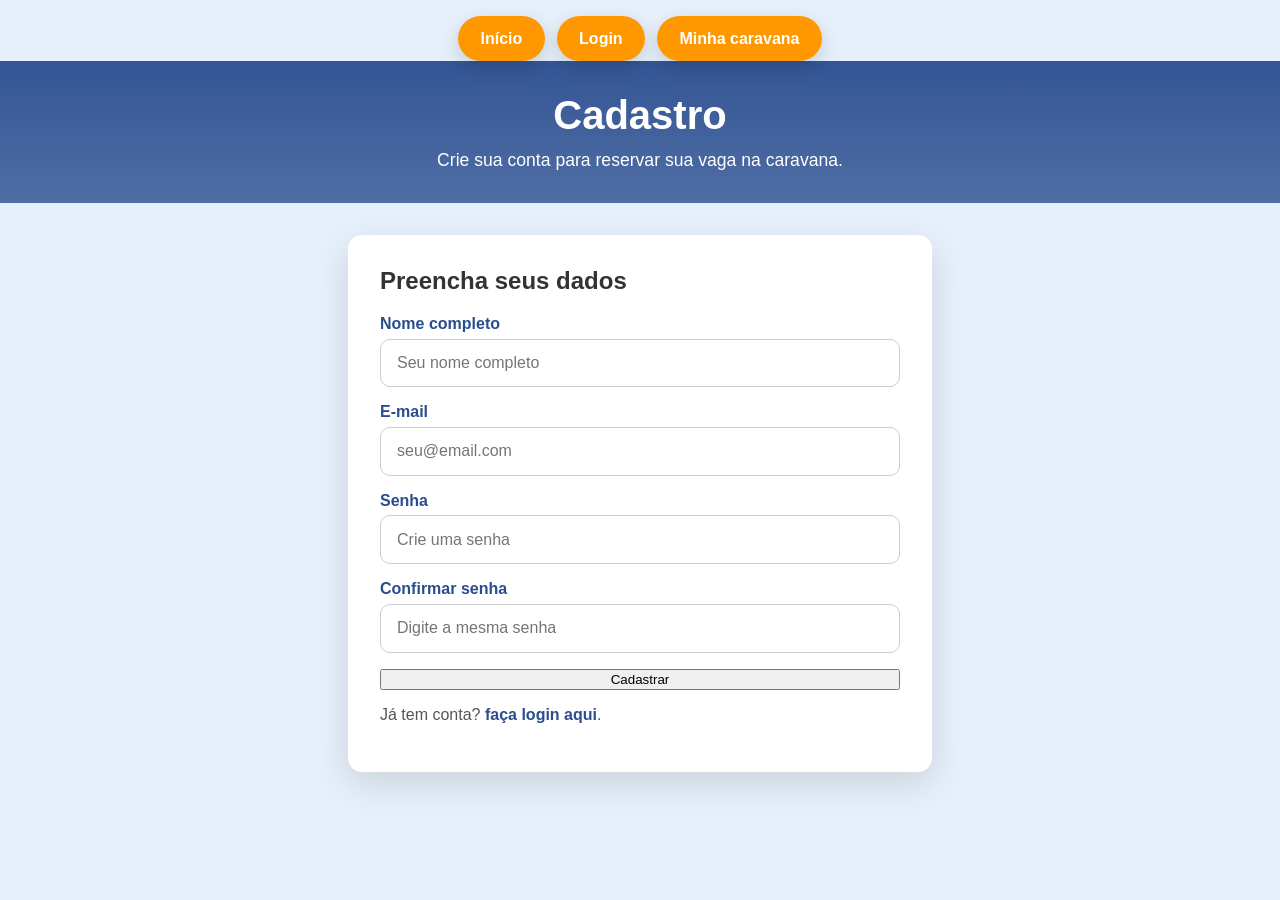
==== cadastro.html @ 5089de98 "Move navigation to floating bottom-right; add footer and styles" ====
<!DOCTYPE html>
<html lang="pt-BR">
<head>
    <meta charset="UTF-8">
    <meta name="viewport" content="width=device-width, initial-scale=1.0">
    <title>Cadastro - Caravanas SUD</title>
    <link rel="stylesheet" href="style.css" />
</head>
<body>
    <header>
        <nav class="top-nav" aria-label="Menu principal">
            <a href="index.html">Início</a>
            <a href="cadastro.html" class="active">Cadastro</a>
            <a href="login.html">Login</a>
            <a href="minha_caravana.html">Minha caravana</a>
        </nav>
        <div class="page-hero">
            <h1>Cadastro</h1>
            <p>Crie sua conta para reservar sua vaga na caravana.</p>
        </div>
    </header>
    <main class="form-page">
        <section class="form-card">
            <h2>Preencha seus dados</h2>
            <form>
                <label>Nome completo
                    <input type="text" placeholder="Seu nome completo" />
                </label>
                <label>E-mail
                    <input type="email" placeholder="seu@email.com" />
                </label>
                <label>Senha
                    <input type="password" placeholder="Crie uma senha" />
                </label>
                <label>Confirmar senha
                    <input type="password" placeholder="Digite a mesma senha" />
                </label>
                <button type="submit">Cadastrar</button>
            </form>
            <p class="small-text">Já tem conta? <a href="login.html">faça login aqui</a>.</p>
        </section>
    </main>
</body>
</html>
---- style.css ----
/* Estilos para a página de Caravanas SUD ao Templo */
body {
	font-family: 'Open Sans', sans-serif;
	background-color: #E6F0FA;
	color: #333;
	margin: 0;
	padding: 0;
}
/* Estilos para o cabeçalho */
header {
	position: relative;
	text-align: center;
}
/* Estilos para a imagem do cabeçalho */
.header-img {
	width: 100%;
	max-height: 600px;
	object-fit: cover;
	display: block;
}
/* Overlay de texto sobre a imagem do cabeçalho */
.header-text {
	position: absolute;
	top: 0;
	right: 0;
	bottom: 0;
	left: 0;
	display: flex;
	flex-direction: column;
	justify-content: center;
	align-items: center;
	padding: 2rem;
	color: #ffffff;
	background: linear-gradient(rgba(0,0,0,0.45), rgba(0,0,0,0.45));
}
.header-text h1 {
	font-family: 'Montserrat', sans-serif;
	font-size: 3.2rem;
	font-weight: 700;
	letter-spacing: 0.05em;
	margin: 0;
	text-shadow: 0 3px 15px rgba(0, 0, 0, 0.9);
	padding: 1.5rem 2rem;
	background: rgba(42, 77, 143, 0.7);
	border-radius: 10px;
}
.header-text .subtitle {
	font-family: 'Marriweather', serif;
	font-style: italic;
	font-size: 1.45rem;
	margin: 1rem 0 0;
	max-width: 900px;
	text-shadow: 0 2px 12px rgba(0, 0, 0, 0.9);
	padding: 0.75rem 2rem;
	background: rgba(42, 77, 143, 0.65);
	border-radius: 8px;
}
/* Estilos para o conteúdo principal */
main {
	padding: 2rem;
}
/* Estilos para a seção de informações e logística */
.grid {
	display: flex;
	gap: 2rem;
	flex-wrap: wrap;
	margin-bottom: 2rem;
}
/* Estilos para os cartões de informações */
.card {
	background-color: #ffffff;
	border-radius: 8px;
	padding: 1.5rem;
	flex: 1;
	min-width: 280px;
	box-shadow: 0 2px 6px rgba(0,0,0,0,.1);
}
/* Estilos para os títulos dos cartões */
.card h2 {
	color: #2A4D8F;
	margin-bottom: 1rem;
}
/* Estilos para as listas dentro dos cartões */
.card ul{
	list-style: none;
	padding: 0;
}
/* Estilos para os itens das listas dentro dos cartões */
.card li {
	margin-bottom: 0.5rem;
}
/* Estilos para o menu principal */
.top-nav {
	display: flex;
	justify-content: center;
	gap: 0.75rem;
	flex-wrap: wrap;
	margin: 1rem auto 0;
	padding: 0 1rem;
}
.top-nav a,
.top-nav button {
	background-color: #FF9800;
	color: white;
	border: none;
	display: inline-flex;
	align-items: center;
	justify-content: center;
	padding: 0.85rem 1.4rem;
	font-size: 1rem;
	font-weight: 600;
	border-radius: 999px;
	cursor: pointer;
	box-shadow: 0 6px 18px rgba(0, 0, 0, 0.15);
	transition: transform 0.18s ease, background-color 0.18s ease, box-shadow 0.18s ease;
	text-decoration: none;
}
.top-nav a:hover,
.top-nav a:focus-visible,
.top-nav button:hover,
.top-nav button:focus-visible {
	background-color: #ffb74d;
	transform: translateY(-1px);
	box-shadow: 0 8px 22px rgba(0, 0, 0, 0.2);
}
.top-nav a:focus-visible,
.top-nav button:focus-visible {
	outline: 3px solid rgba(255, 255, 255, 0.85);
	outline-offset: 3px;
}
.top-nav .active {
	background-color: #e57c00;
}
/* Estilos para os botões de ação */

/* Navegação flutuante no canto inferior direito */
.floating-nav {
	position: fixed;
	right: 1rem;
	bottom: 1.5rem;
	z-index: 9999;
	display: flex;
	flex-direction: column;
	gap: 0.5rem;
	align-items: flex-end;
}
.floating-nav .floating-link {
	background-color: #FF9800;
	color: #fff;
	padding: 0.6rem 0.95rem;
	font-size: 0.98rem;
	font-weight: 700;
	border-radius: 999px;
	text-decoration: none;
	box-shadow: 0 6px 18px rgba(0, 0, 0, 0.15);
	display: inline-flex;
	align-items: center;
	justify-content: center;
}
.floating-nav .floating-link:hover,
.floating-nav .floating-link:focus-visible {
	background-color: #ffb74d;
	transform: translateY(-2px);
	outline: 3px solid rgba(255,255,255,0.85);
	outline-offset: 3px;
}
	font-family: 'Marriweather', serif;
	font-style: italic;
	font-size: 1.2rem;
	color: #2A4D8F;
}
/* Estilos para os autores das citações na seção de inspiração */
.video {
	margin-top: 1rem;
}
/* Estilos para a seção de vídeo */
.video img {
	width: 100%;
	max-width: 400px;
	border-radius: 8px;
}
/* Estilos das páginas de formulário */
.page-hero {
	padding: 2rem 1rem;
	background: linear-gradient(180deg, rgba(42,77,143,0.95) 0%, rgba(42,77,143,0.8) 100%);
	color: white;
}
.page-hero h1 {
	margin: 0;
	font-size: 2.5rem;
}
.page-hero p {
	margin: 0.75rem auto 0;
	max-width: 760px;
	font-size: 1.1rem;
}
.form-page,
.gallery-page {
	padding: 2rem 1rem;
}
.form-card {
	max-width: 520px;
	margin: 0 auto;
	background: white;
	padding: 2rem;
	border-radius: 14px;
	box-shadow: 0 12px 36px rgba(0,0,0,0.12);
}
.form-card h2 {
	margin-top: 0;
}
.form-card form {
	display: grid;
	gap: 1rem;
}
.form-card label {
	display: grid;
	gap: 0.35rem;
	font-weight: 600;
	color: #2A4D8F;
}
.form-card input {
	padding: 0.9rem 1rem;
	border: 1px solid #ccc;
	border-radius: 10px;
	font-size: 1rem;
}
.small-text {
	margin-top: 1rem;
	color: #555;
}
.small-text a {
	color: #2A4D8F;
	text-decoration: none;
	font-weight: 700;
}
.temple-gallery {
	display: grid;
	grid-template-columns: repeat(auto-fit, minmax(320px, 1fr));
	gap: 1.5rem;
}
.temple-card {
	position: relative;
	min-height: 380px;
	border-radius: 18px;
	overflow: hidden;
	box-shadow: 0 20px 40px rgba(0,0,0,0.14);
	background-size: cover;
	background-position: center;
}
.temple-card::before {
	content: '';
	position: absolute;
	top: 0;
	left: 0;
	right: 0;
	bottom: 0;
	background: linear-gradient(180deg, rgba(0,0,0,0.18) 0%, rgba(0,0,0,0.7) 100%);
}
.temple-card.rio {
	background-image: url('img/rio_de_janeiro.webp');
}
.temple-card.belo {
	background-image: url('img/belo_horizonte.webp');
}
.temple-content {
	position: relative;
	height: 100%;
	display: flex;
	flex-direction: column;
	justify-content: flex-end;
	padding: 2rem;
	color: white;
}
.temple-title {
	display: inline-block;
	font-size: 2rem;
	font-weight: 700;
	margin-bottom: 1rem;
}
.schedule-list {
	list-style: none;
	padding: 0;
	margin: 0;
}
.schedule-list li {
	margin-bottom: 0.75rem;
	font-size: 1rem;
	line-height: 1.5;
}
.image-notes {
	margin-top: 1.5rem;
	text-align: center;
	color: #444;
}
.image-notes code {
	background: #f5f5f5;
	padding: 0.2rem 0.4rem;
	border-radius: 4px;
}
@media (max-width: 680px) {
	.page-hero h1 {
		font-size: 2rem;
	}
	.top-nav {
		justify-content: center;
	}
}

/* Rodapé do site */
.site-footer {
	background: #2A4D8F;
	color: #fff;
	text-align: center;
	padding: 1.25rem 1rem;
	position: relative;
	z-index: 10;
}
.site-footer p {
	margin: 0;
	font-weight: 600;
}

/* Botão flutuante Início no canto inferior direito, sobre o rodapé */
#btnInicio {
	position: fixed;
	right: 1rem;
	bottom: 1.5rem;
	z-index: 9999;
	background-color: #FF9800;
	color: #fff;
	border: none;
	padding: 0.85rem 1rem;
	font-size: 1rem;
	border-radius: 999px;
	box-shadow: 0 6px 18px rgba(0, 0, 0, 0.15);
	cursor: pointer;
}
#top-nav-hide-active .top-nav a.active { display: none; }

/* hide the Início link in the top navigation (keeps it in DOM for accessibility) */
.top-nav a.active {
	display: none;
}
#btnInicio:hover,
#btnInicio:focus-visible {
	background-color: #ffb74d;
	transform: translateY(-2px);
	outline: none;
}
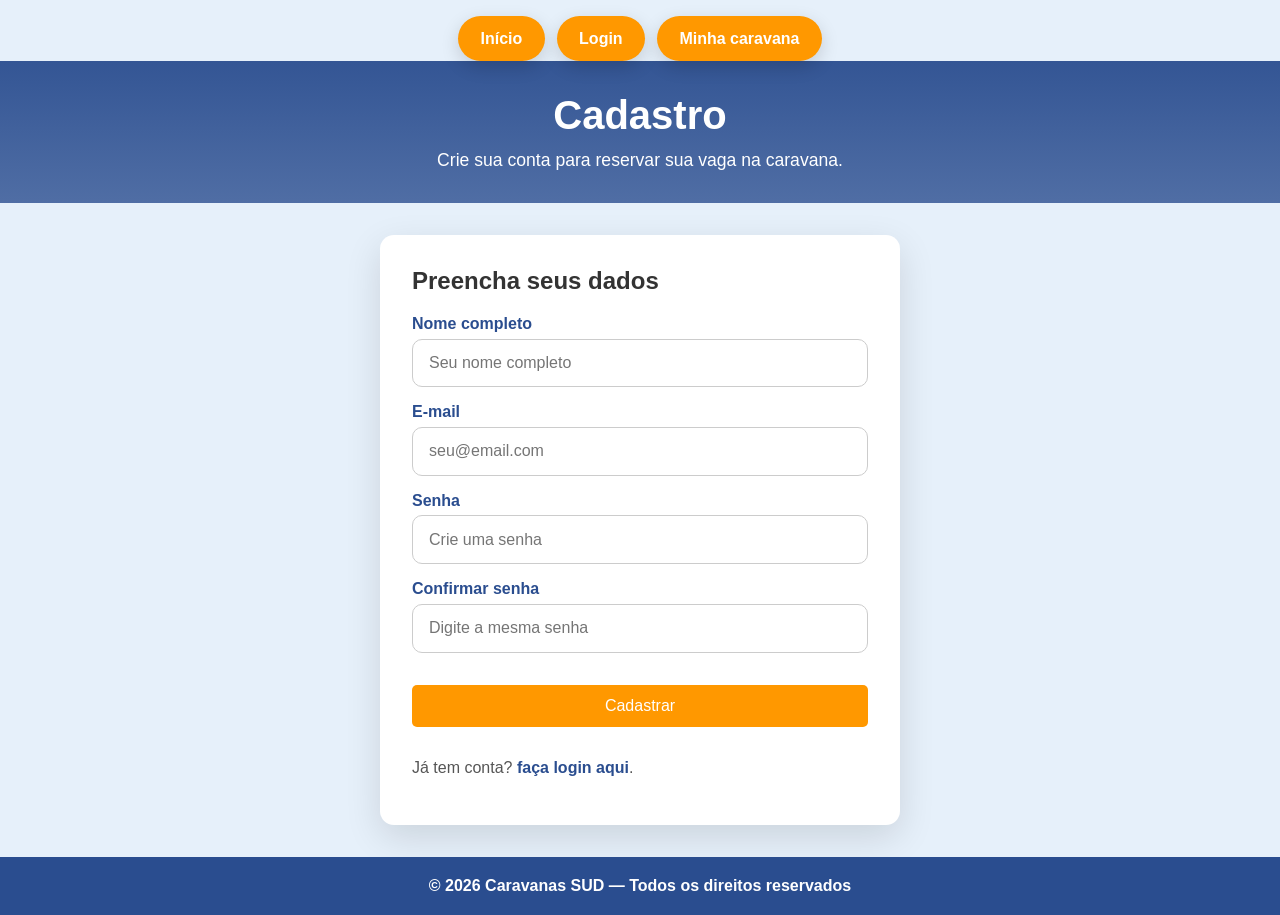
==== commit 05d9194f: "Merge branch 'main' into thierry001 Une as páginas de cadastro/login/minha_caravana (main) com o sis" ====
--- a/cadastro.html
+++ b/cadastro.html
@@ -4,7 +4,8 @@
     <meta charset="UTF-8">
     <meta name="viewport" content="width=device-width, initial-scale=1.0">
     <title>Cadastro - Caravanas SUD</title>
-    <link rel="stylesheet" href="style.css" />
+    <link rel="stylesheet" href="css/base.css" />
+    <link rel="stylesheet" href="css/nav.css" />
 </head>
 <body>
     <header>
@@ -40,5 +41,8 @@
             <p class="small-text">Já tem conta? <a href="login.html">faça login aqui</a>.</p>
         </section>
     </main>
+    <footer class="site-footer">
+        <p>© 2026 Caravanas SUD — Todos os direitos reservados</p>
+    </footer>
 </body>
 </html>
--- a/css/base.css
+++ b/css/base.css
@@ -0,0 +1,203 @@
+/* Estilos base do site: reset, cabeçalho, cartões, botões e seções gerais */
+*, *::before, *::after {
+	box-sizing: border-box;
+}
+body {
+	font-family: 'Open Sans', sans-serif;
+	background-color: #E6F0FA;
+	color: #333;
+	margin: 0;
+	padding: 0;
+}
+
+/* Cabeçalho */
+header {
+	text-align: center;
+}
+.header-hero {
+	position: relative;
+}
+.header-img {
+	width: 100%;
+	max-height: 600px;
+	object-fit: cover;
+	display: block;
+}
+.header-text {
+	position: absolute;
+	top: 0;
+	right: 0;
+	bottom: 0;
+	left: 0;
+	display: flex;
+	flex-direction: column;
+	justify-content: center;
+	align-items: center;
+	padding: 2rem;
+	color: #ffffff;
+	background: linear-gradient(rgba(0,0,0,0.45), rgba(0,0,0,0.45));
+}
+.header-text h1 {
+	font-family: 'Montserrat', sans-serif;
+	font-size: 3.2rem;
+	font-weight: 700;
+	letter-spacing: 0.05em;
+	margin: 0;
+	text-shadow: 0 3px 15px rgba(0, 0, 0, 0.9);
+	padding: 1.5rem 2rem;
+	background: rgba(42, 77, 143, 0.7);
+	border-radius: 10px;
+}
+.header-text .subtitle {
+	font-family: 'Marriweather', serif;
+	font-style: italic;
+	font-size: 1.45rem;
+	margin: 1rem 0 0;
+	max-width: 900px;
+	text-shadow: 0 2px 12px rgba(0, 0, 0, 0.9);
+	padding: 0.75rem 2rem;
+	background: rgba(42, 77, 143, 0.65);
+	border-radius: 8px;
+}
+
+/* Conteúdo principal */
+main {
+	padding: 2rem;
+}
+
+/* Seção em grade (requisitos/custos) */
+.grid {
+	display: flex;
+	gap: 2rem;
+	flex-wrap: wrap;
+	margin-bottom: 2rem;
+}
+
+/* Cartões de informação */
+.card {
+	background-color: #ffffff;
+	border-radius: 8px;
+	padding: 1.5rem;
+	flex: 1;
+	min-width: 280px;
+	box-shadow: 0 2px 6px rgba(0,0,0,0,.1);
+}
+.card h2 {
+	color: #2A4D8F;
+	margin-bottom: 1rem;
+}
+.card ul {
+	list-style: none;
+	padding: 0;
+}
+.card li {
+	margin-bottom: 0.5rem;
+}
+
+/* Botões de ação */
+button {
+	background-color: #FF9800;
+	color: white;
+	border: none;
+	padding: 0.75rem 1.5rem;
+	font-size: 1rem;
+	font-family: inherit;
+	border-radius: 5px;
+	cursor: pointer;
+	margin: 1rem 0;
+	transition: background-color 0.15s ease, transform 0.1s ease;
+}
+button:hover {
+	background-color: #e08600;
+}
+button:active {
+	transform: scale(0.98);
+}
+
+/* Perguntas frequentes */
+.faq h2 {
+	color: #2A4D8F;
+	margin-bottom: 1rem;
+}
+.faq details {
+	background-color: #ffffff;
+	border-radius: 8px;
+	padding: 1rem 1.25rem;
+	margin-bottom: 0.75rem;
+	box-shadow: 0 2px 6px rgba(0,0,0,0.08);
+}
+.faq summary {
+	list-style: none;
+	cursor: pointer;
+	font-weight: 600;
+	color: #2A4D8F;
+	display: flex;
+	align-items: center;
+	justify-content: space-between;
+	gap: 1rem;
+}
+.faq summary::-webkit-details-marker {
+	display: none;
+}
+.faq summary::after {
+	content: '⌄';
+	font-size: 1.3rem;
+	line-height: 1;
+	color: #2A4D8F;
+	flex: none;
+	transition: transform 0.2s ease;
+}
+.faq details[open] summary::after {
+	transform: rotate(180deg);
+}
+.faq details[open] summary {
+	margin-bottom: 0.5rem;
+}
+.faq details p {
+	margin: 0;
+	color: #555;
+	line-height: 1.5;
+}
+
+/* Seção de inspiração */
+.inspiracao {
+	text-align: center;
+	margin-top: 2rem;
+}
+blockquote {
+	font-family: 'Marriweather', serif;
+	font-style: italic;
+	font-size: 1.2rem;
+	color: #2A4D8F;
+}
+
+/* Seção de vídeo (miniatura e modal ficam em video.css) */
+.video {
+	margin-top: 1rem;
+}
+
+/* Seção de inscrição / recomendação (só o espaçamento; o resto está em modais.css) */
+.inscricao,
+.recomendacao {
+	margin-bottom: 2rem;
+}
+
+/* Botão flutuante de WhatsApp */
+.whatsapp-flutuante {
+	position: fixed;
+	right: 1.25rem;
+	bottom: 1.25rem;
+	width: 56px;
+	height: 56px;
+	background-color: #25D366;
+	border-radius: 50%;
+	display: flex;
+	align-items: center;
+	justify-content: center;
+	box-shadow: 0 4px 10px rgba(0,0,0,0.25);
+	z-index: 200;
+	text-decoration: none;
+}
+.whatsapp-flutuante:hover {
+	background-color: #1ebe57;
+}
--- a/css/nav.css
+++ b/css/nav.css
@@ -0,0 +1,227 @@
+/* Navegação (menu superior e flutuante), rodapé, e páginas de cadastro/login/minha caravana */
+
+/* Menu superior (dentro do header) */
+.top-nav {
+	display: flex;
+	justify-content: center;
+	gap: 0.75rem;
+	flex-wrap: wrap;
+	margin: 1rem auto 0;
+	padding: 0 1rem;
+}
+.top-nav a,
+.top-nav button {
+	background-color: #FF9800;
+	color: white;
+	border: none;
+	display: inline-flex;
+	align-items: center;
+	justify-content: center;
+	padding: 0.85rem 1.4rem;
+	font-size: 1rem;
+	font-weight: 600;
+	border-radius: 999px;
+	cursor: pointer;
+	box-shadow: 0 6px 18px rgba(0, 0, 0, 0.15);
+	transition: transform 0.18s ease, background-color 0.18s ease, box-shadow 0.18s ease;
+	text-decoration: none;
+}
+.top-nav a:hover,
+.top-nav a:focus-visible,
+.top-nav button:hover,
+.top-nav button:focus-visible {
+	background-color: #ffb74d;
+	transform: translateY(-1px);
+	box-shadow: 0 8px 22px rgba(0, 0, 0, 0.2);
+}
+.top-nav a:focus-visible,
+.top-nav button:focus-visible {
+	outline: 3px solid rgba(255, 255, 255, 0.85);
+	outline-offset: 3px;
+}
+.top-nav .active {
+	background-color: #e57c00;
+}
+/* esconde o link da própria página no menu superior (ex: "Início" na index) */
+.top-nav a.active {
+	display: none;
+}
+
+/* Menu flutuante no canto inferior esquerdo (o direito já é do botão do WhatsApp) */
+.floating-nav {
+	position: fixed;
+	left: 1rem;
+	bottom: 1.5rem;
+	z-index: 150;
+	display: flex;
+	flex-direction: column;
+	gap: 0.5rem;
+	align-items: flex-start;
+}
+.floating-nav .floating-link {
+	background-color: #FF9800;
+	color: #fff;
+	padding: 0.6rem 0.95rem;
+	font-size: 0.98rem;
+	font-weight: 700;
+	border-radius: 999px;
+	text-decoration: none;
+	box-shadow: 0 6px 18px rgba(0, 0, 0, 0.15);
+	display: inline-flex;
+	align-items: center;
+	justify-content: center;
+}
+.floating-nav .floating-link:hover,
+.floating-nav .floating-link:focus-visible {
+	background-color: #ffb74d;
+	transform: translateY(-2px);
+	outline: 3px solid rgba(255,255,255,0.85);
+	outline-offset: 3px;
+}
+
+/* Cabeçalho das páginas de cadastro/login/minha caravana */
+.page-hero {
+	padding: 2rem 1rem;
+	background: linear-gradient(180deg, rgba(42,77,143,0.95) 0%, rgba(42,77,143,0.8) 100%);
+	color: white;
+}
+.page-hero h1 {
+	margin: 0;
+	font-size: 2.5rem;
+}
+.page-hero p {
+	margin: 0.75rem auto 0;
+	max-width: 760px;
+	font-size: 1.1rem;
+}
+
+/* Cartão de formulário (cadastro/login) */
+.form-page,
+.gallery-page {
+	padding: 2rem 1rem;
+}
+.form-card {
+	max-width: 520px;
+	margin: 0 auto;
+	background: white;
+	padding: 2rem;
+	border-radius: 14px;
+	box-shadow: 0 12px 36px rgba(0,0,0,0.12);
+}
+.form-card h2 {
+	margin-top: 0;
+}
+.form-card form {
+	display: grid;
+	gap: 1rem;
+}
+.form-card label {
+	display: grid;
+	gap: 0.35rem;
+	font-weight: 600;
+	color: #2A4D8F;
+}
+.form-card input {
+	padding: 0.9rem 1rem;
+	border: 1px solid #ccc;
+	border-radius: 10px;
+	font-size: 1rem;
+}
+.small-text {
+	margin-top: 1rem;
+	color: #555;
+}
+.small-text a {
+	color: #2A4D8F;
+	text-decoration: none;
+	font-weight: 700;
+}
+
+/* Galeria de templos (minha_caravana.html) */
+.temple-gallery {
+	display: grid;
+	grid-template-columns: repeat(auto-fit, minmax(320px, 1fr));
+	gap: 1.5rem;
+}
+.temple-card {
+	position: relative;
+	min-height: 380px;
+	border-radius: 18px;
+	overflow: hidden;
+	box-shadow: 0 20px 40px rgba(0,0,0,0.14);
+	background-size: cover;
+	background-position: center;
+}
+.temple-card::before {
+	content: '';
+	position: absolute;
+	top: 0;
+	left: 0;
+	right: 0;
+	bottom: 0;
+	background: linear-gradient(180deg, rgba(0,0,0,0.18) 0%, rgba(0,0,0,0.7) 100%);
+}
+.temple-card.rio {
+	background-image: url('../img/rio_de_janeiro.webp');
+}
+.temple-card.belo {
+	background-image: url('../img/belo_horizonte.webp');
+}
+.temple-content {
+	position: relative;
+	height: 100%;
+	display: flex;
+	flex-direction: column;
+	justify-content: flex-end;
+	padding: 2rem;
+	color: white;
+}
+.temple-title {
+	display: inline-block;
+	font-size: 2rem;
+	font-weight: 700;
+	margin-bottom: 1rem;
+}
+.schedule-list {
+	list-style: none;
+	padding: 0;
+	margin: 0;
+}
+.schedule-list li {
+	margin-bottom: 0.75rem;
+	font-size: 1rem;
+	line-height: 1.5;
+}
+.image-notes {
+	margin-top: 1.5rem;
+	text-align: center;
+	color: #444;
+}
+.image-notes code {
+	background: #f5f5f5;
+	padding: 0.2rem 0.4rem;
+	border-radius: 4px;
+}
+
+/* Rodapé do site */
+.site-footer {
+	background: #2A4D8F;
+	color: #fff;
+	text-align: center;
+	padding: 1.25rem 1rem;
+	position: relative;
+	z-index: 10;
+}
+.site-footer p {
+	margin: 0;
+	font-weight: 600;
+}
+
+@media (max-width: 680px) {
+	.page-hero h1 {
+		font-size: 2rem;
+	}
+	.top-nav {
+		justify-content: center;
+	}
+}
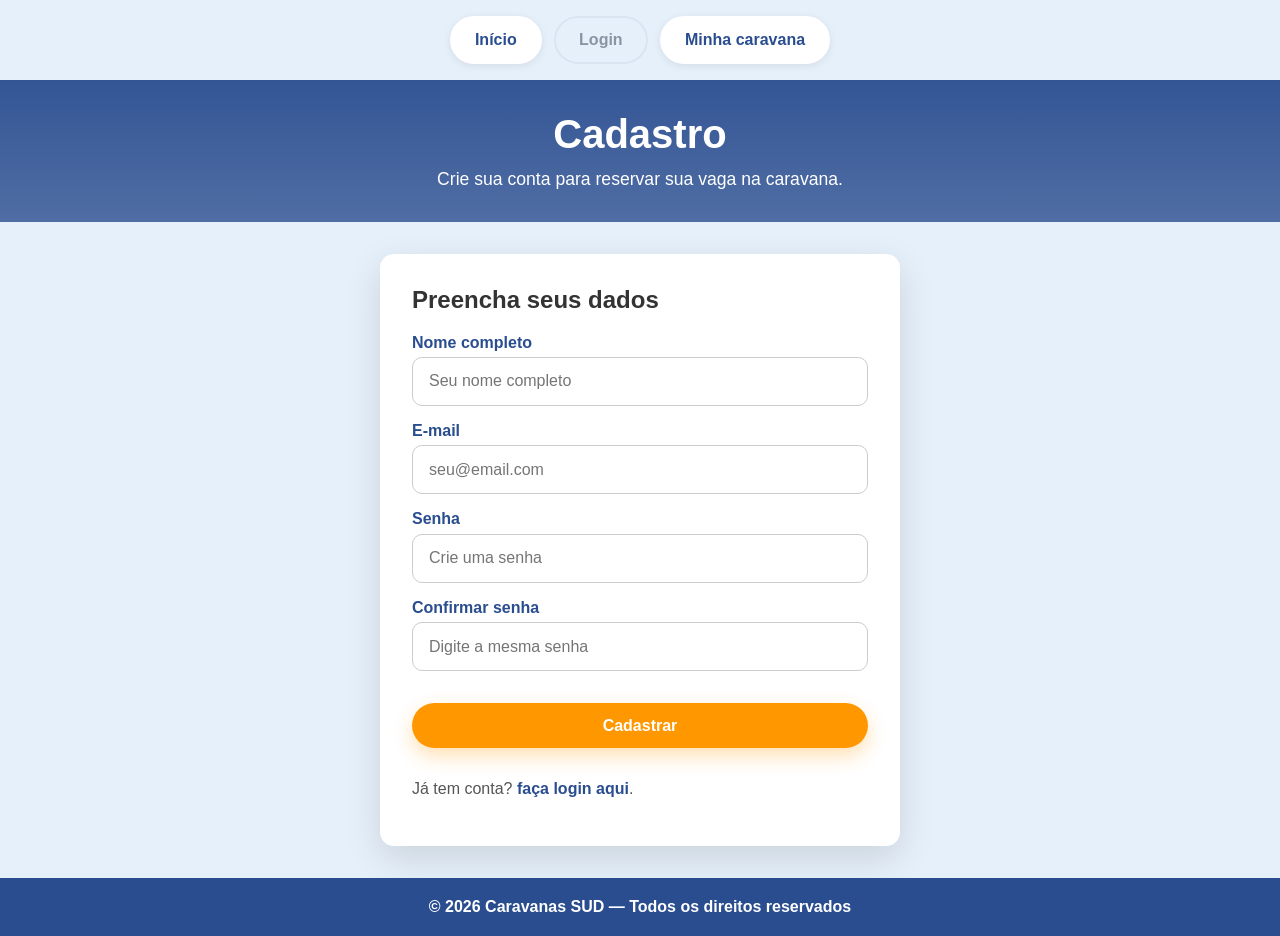
==== commit 260532de: "mudança visual" ====
--- a/cadastro.html
+++ b/cadastro.html
@@ -12,7 +12,7 @@
         <nav class="top-nav" aria-label="Menu principal">
             <a href="index.html">Início</a>
             <a href="cadastro.html" class="active">Cadastro</a>
-            <a href="login.html">Login</a>
+            <a href="login.html" class="stub">Login</a>
             <a href="minha_caravana.html">Minha caravana</a>
         </nav>
         <div class="page-hero">
--- a/css/base.css
+++ b/css/base.css
@@ -94,24 +94,76 @@
 	margin-bottom: 0.5rem;
 }
 
-/* Botões de ação */
+/* Cartão de destaque (CTA principal, ex: Inscrição na Caravana) */
+.card-destaque {
+	background-color: #2A4D8F;
+	text-align: center;
+	box-shadow: 0 20px 45px rgba(42,77,143,0.35);
+}
+.card-destaque h2 {
+	color: #fff;
+}
+.card-destaque p {
+	color: rgba(255,255,255,0.92);
+	max-width: 520px;
+	margin: 0 auto 1.5rem;
+}
+.card-destaque button {
+	transition: background-color 0.15s ease, transform 0.15s ease, box-shadow 0.15s ease;
+}
+.card-destaque button:hover {
+	transform: translateY(-2px);
+}
+
+/* Botões de ação: primário sólido laranja (padrão) */
 button {
 	background-color: #FF9800;
 	color: white;
 	border: none;
-	padding: 0.75rem 1.5rem;
+	padding: 0.85rem 1.6rem;
 	font-size: 1rem;
+	font-weight: 700;
 	font-family: inherit;
-	border-radius: 5px;
+	border-radius: 999px;
 	cursor: pointer;
 	margin: 1rem 0;
-	transition: background-color 0.15s ease, transform 0.1s ease;
+	box-shadow: 0 8px 20px rgba(255,152,0,0.3);
+	transition: background-color 0.15s ease, transform 0.1s ease, box-shadow 0.15s ease;
 }
 button:hover {
 	background-color: #e08600;
 }
 button:active {
 	transform: scale(0.98);
+}
+button:disabled {
+	opacity: 0.45;
+	cursor: not-allowed;
+	box-shadow: none;
+	transform: none;
+}
+button:disabled:hover {
+	background-color: #FF9800;
+}
+
+/* Botão de link de texto (ex: "Fale com seu líder no WhatsApp") */
+.btn-link {
+	background: none;
+	border: none;
+	color: #2A4D8F;
+	font-weight: 700;
+	font-size: 0.98rem;
+	cursor: pointer;
+	padding: 0;
+	margin: 0;
+	box-shadow: none;
+	text-decoration: underline;
+	text-underline-offset: 3px;
+	display: inline;
+}
+.btn-link:hover {
+	background: none;
+	color: #FF9800;
 }
 
 /* Perguntas frequentes */
@@ -140,15 +192,22 @@
 	display: none;
 }
 .faq summary::after {
-	content: '⌄';
-	font-size: 1.3rem;
-	line-height: 1;
-	color: #2A4D8F;
+	content: '';
 	flex: none;
-	transition: transform 0.2s ease;
+	width: 28px;
+	height: 28px;
+	border-radius: 50%;
+	background-color: #E6F0FA;
+	background-image: url("data:image/svg+xml,%3Csvg xmlns='http://www.w3.org/2000/svg' viewBox='0 0 20 20' fill='none' stroke='%232A4D8F' stroke-width='2' stroke-linecap='round' stroke-linejoin='round'%3E%3Cpath d='M5.5 7.5L10 12L14.5 7.5'/%3E%3C/svg%3E");
+	background-repeat: no-repeat;
+	background-position: center;
+	background-size: 14px;
+	transition: transform 0.2s ease, background-color 0.2s ease;
 }
 .faq details[open] summary::after {
 	transform: rotate(180deg);
+	background-color: #2A4D8F;
+	background-image: url("data:image/svg+xml,%3Csvg xmlns='http://www.w3.org/2000/svg' viewBox='0 0 20 20' fill='none' stroke='%23ffffff' stroke-width='2' stroke-linecap='round' stroke-linejoin='round'%3E%3Cpath d='M5.5 7.5L10 12L14.5 7.5'/%3E%3C/svg%3E");
 }
 .faq details[open] summary {
 	margin-bottom: 0.5rem;
@@ -181,23 +240,3 @@
 .recomendacao {
 	margin-bottom: 2rem;
 }
-
-/* Botão flutuante de WhatsApp */
-.whatsapp-flutuante {
-	position: fixed;
-	right: 1.25rem;
-	bottom: 1.25rem;
-	width: 56px;
-	height: 56px;
-	background-color: #25D366;
-	border-radius: 50%;
-	display: flex;
-	align-items: center;
-	justify-content: center;
-	box-shadow: 0 4px 10px rgba(0,0,0,0.25);
-	z-index: 200;
-	text-decoration: none;
-}
-.whatsapp-flutuante:hover {
-	background-color: #1ebe57;
-}
--- a/css/nav.css
+++ b/css/nav.css
@@ -6,63 +6,74 @@
 	justify-content: center;
 	gap: 0.75rem;
 	flex-wrap: wrap;
-	margin: 1rem auto 0;
+	margin: 1rem auto;
 	padding: 0 1rem;
 }
-.top-nav a,
-.top-nav button {
-	background-color: #FF9800;
-	color: white;
-	border: none;
+.top-nav a {
+	background-color: #fff;
+	color: #2A4D8F;
+	border: 2px solid transparent;
 	display: inline-flex;
 	align-items: center;
 	justify-content: center;
-	padding: 0.85rem 1.4rem;
+	padding: 0.8rem 1.45rem;
 	font-size: 1rem;
-	font-weight: 600;
+	font-weight: 700;
 	border-radius: 999px;
 	cursor: pointer;
-	box-shadow: 0 6px 18px rgba(0, 0, 0, 0.15);
-	transition: transform 0.18s ease, background-color 0.18s ease, box-shadow 0.18s ease;
+	box-shadow: 0 2px 8px rgba(0, 0, 0, 0.08);
+	transition: background-color 0.15s ease, box-shadow 0.15s ease;
 	text-decoration: none;
 }
 .top-nav a:hover,
-.top-nav a:focus-visible,
-.top-nav button:hover,
-.top-nav button:focus-visible {
-	background-color: #ffb74d;
-	transform: translateY(-1px);
-	box-shadow: 0 8px 22px rgba(0, 0, 0, 0.2);
-}
-.top-nav a:focus-visible,
-.top-nav button:focus-visible {
-	outline: 3px solid rgba(255, 255, 255, 0.85);
+.top-nav a:focus-visible {
+	background-color: #F0F6FC;
+}
+.top-nav a:focus-visible {
+	outline: 3px solid rgba(42, 77, 143, 0.4);
 	outline-offset: 3px;
-}
-.top-nav .active {
-	background-color: #e57c00;
 }
 /* esconde o link da própria página no menu superior (ex: "Início" na index) */
 .top-nav a.active {
 	display: none;
 }
-
-/* Menu flutuante no canto inferior esquerdo (o direito já é do botão do WhatsApp) */
+/* páginas ainda sem função real (protótipo visual) ficam com visual apagado */
+.top-nav a.stub {
+	background-color: transparent;
+	color: #8a94a3;
+	border-color: #dbe4f0;
+	box-shadow: none;
+}
+.top-nav a.stub:hover {
+	background-color: transparent;
+	border-color: #c3d0e0;
+}
+
+/* Menu flutuante no canto inferior direito (FAB: bolinha "+" que expande) */
 .floating-nav {
 	position: fixed;
-	left: 1rem;
+	right: 1rem;
 	bottom: 1.5rem;
 	z-index: 150;
 	display: flex;
 	flex-direction: column;
+	align-items: flex-end;
+	gap: 0.6rem;
+}
+.floating-nav-links {
+	display: flex;
+	flex-direction: column;
+	align-items: flex-end;
 	gap: 0.5rem;
-	align-items: flex-start;
-}
-.floating-nav .floating-link {
-	background-color: #FF9800;
-	color: #fff;
-	padding: 0.6rem 0.95rem;
-	font-size: 0.98rem;
+}
+.floating-nav-links[hidden] {
+	display: none;
+}
+.floating-link {
+	background-color: #fff;
+	color: #2A4D8F;
+	padding: 0.65rem 1.1rem;
+	font-size: 0.92rem;
 	font-weight: 700;
 	border-radius: 999px;
 	text-decoration: none;
@@ -70,13 +81,40 @@
 	display: inline-flex;
 	align-items: center;
 	justify-content: center;
-}
-.floating-nav .floating-link:hover,
-.floating-nav .floating-link:focus-visible {
-	background-color: #ffb74d;
-	transform: translateY(-2px);
-	outline: 3px solid rgba(255,255,255,0.85);
+	animation: slideUp 0.18s ease;
+}
+.floating-link:hover,
+.floating-link:focus-visible {
+	background-color: #F0F6FC;
+	outline: 3px solid rgba(42, 77, 143, 0.4);
 	outline-offset: 3px;
+}
+.floating-link.stub {
+	color: #8a94a3;
+}
+.fab-toggle {
+	width: 58px;
+	height: 58px;
+	border-radius: 50%;
+	background-color: #FF9800;
+	color: #fff;
+	border: none;
+	box-shadow: 0 10px 26px rgba(0, 0, 0, 0.25);
+	cursor: pointer;
+	display: flex;
+	align-items: center;
+	justify-content: center;
+	font-size: 1.5rem;
+	font-weight: 700;
+	padding: 0;
+	margin: 0;
+}
+.fab-toggle:hover {
+	background-color: #e08600;
+}
+@keyframes slideUp {
+	from { opacity: 0; transform: translateY(10px); }
+	to { opacity: 1; transform: translateY(0); }
 }
 
 /* Cabeçalho das páginas de cadastro/login/minha caravana */
@@ -159,13 +197,14 @@
 	left: 0;
 	right: 0;
 	bottom: 0;
-	background: linear-gradient(180deg, rgba(0,0,0,0.18) 0%, rgba(0,0,0,0.7) 100%);
+	background: linear-gradient(180deg, rgba(0,0,0,0.15) 0%, rgba(20,30,50,0.85) 58%, rgba(20,30,50,0.94) 100%);
 }
 .temple-card.rio {
-	background-image: url('../img/rio_de_janeiro.webp');
+	background-image: url('../img/rio_de_janeiro.jpg');
+	background-position: center 78%;
 }
 .temple-card.belo {
-	background-image: url('../img/belo_horizonte.webp');
+	background-image: url('../img/belo_horizonte.jpg');
 }
 .temple-content {
 	position: relative;
@@ -188,19 +227,73 @@
 	margin: 0;
 }
 .schedule-list li {
-	margin-bottom: 0.75rem;
-	font-size: 1rem;
-	line-height: 1.5;
-}
-.image-notes {
-	margin-top: 1.5rem;
-	text-align: center;
-	color: #444;
-}
-.image-notes code {
-	background: #f5f5f5;
-	padding: 0.2rem 0.4rem;
-	border-radius: 4px;
+	display: flex;
+	align-items: center;
+	justify-content: space-between;
+	gap: 1rem;
+	padding: 0.75rem 0.9rem;
+	background: rgba(255, 255, 255, 0.1);
+	border-radius: 10px;
+	margin-bottom: 0.5rem;
+}
+.schedule-label {
+	font-weight: 700;
+	font-size: 0.95rem;
+}
+.schedule-range {
+	font-size: 0.85rem;
+	opacity: 0.85;
+	margin-top: 0.15rem;
+}
+.schedule-badge {
+	padding: 0.3rem 0.75rem;
+	border-radius: 999px;
+	font-size: 0.75rem;
+	font-weight: 700;
+	white-space: nowrap;
+	flex: none;
+}
+.schedule-badge.disponivel {
+	background: #E5F4EA;
+	color: #1E7B34;
+}
+.schedule-badge.em-breve {
+	background: #FFF3E0;
+	color: #B15B00;
+}
+.schedule-badge.encerrada {
+	background: #EEF1F5;
+	color: #8A94A3;
+}
+
+/* Legenda de status acima da galeria de templos */
+.status-legend {
+	display: flex;
+	gap: 1.25rem;
+	flex-wrap: wrap;
+	margin-bottom: 1.25rem;
+	font-size: 0.85rem;
+	color: #4a5568;
+}
+.status-legend span {
+	display: inline-flex;
+	align-items: center;
+	gap: 0.4rem;
+}
+.status-dot {
+	width: 10px;
+	height: 10px;
+	border-radius: 50%;
+	display: inline-block;
+}
+.status-dot.disponivel {
+	background: #1E7B34;
+}
+.status-dot.em-breve {
+	background: #B15B00;
+}
+.status-dot.encerrada {
+	background: #8A94A3;
 }
 
 /* Rodapé do site */
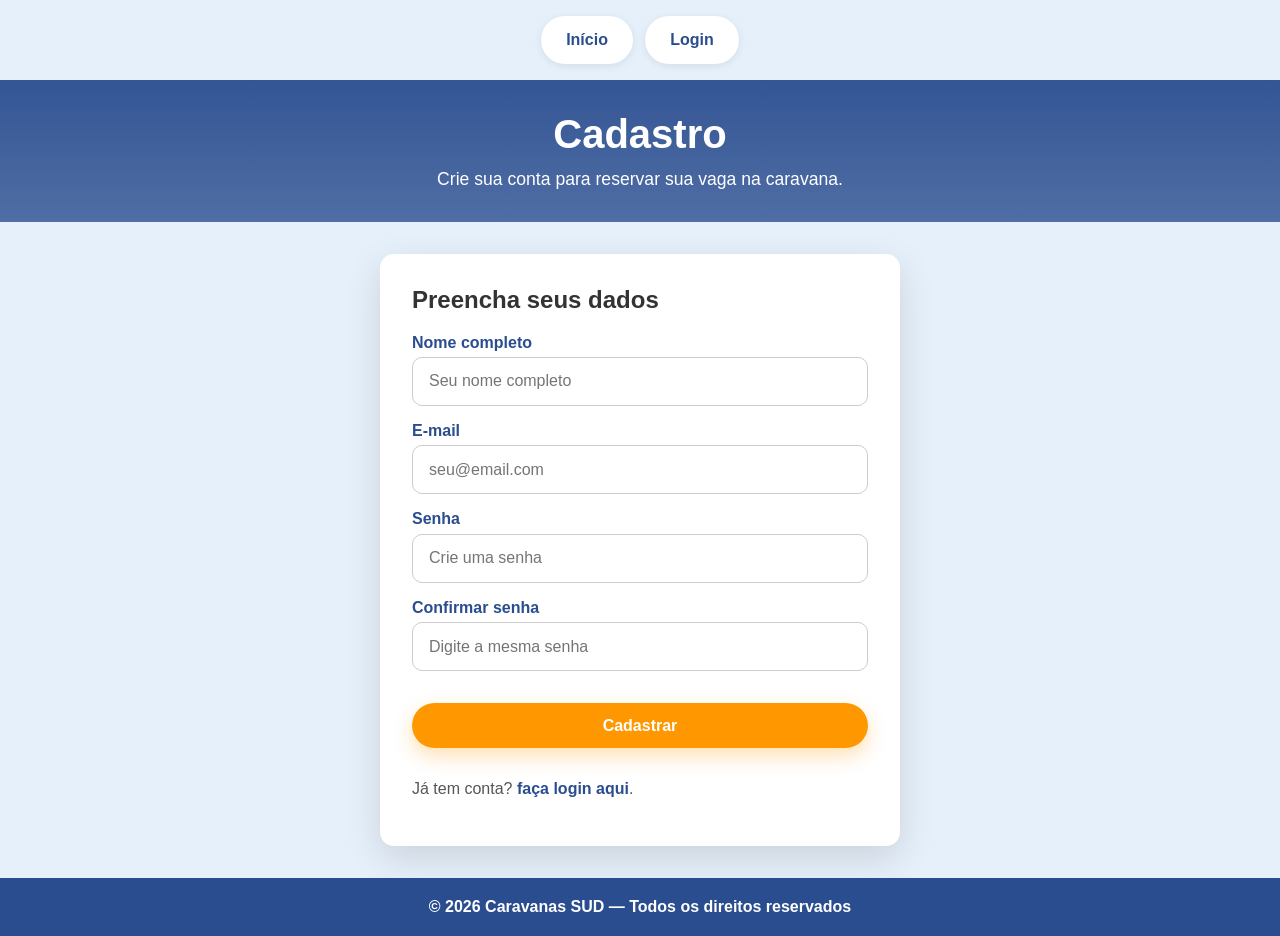
==== commit 3b333b33: "login e validação" ====
--- a/cadastro.html
+++ b/cadastro.html
@@ -11,8 +11,7 @@
     <header>
         <nav class="top-nav" aria-label="Menu principal">
             <a href="index.html">Início</a>
-            <a href="cadastro.html" class="active">Cadastro</a>
-            <a href="login.html" class="stub">Login</a>
+            <a href="login.html">Login</a>
             <a href="minha_caravana.html">Minha caravana</a>
         </nav>
         <div class="page-hero">
@@ -23,18 +22,18 @@
     <main class="form-page">
         <section class="form-card">
             <h2>Preencha seus dados</h2>
-            <form>
+            <form id="formCadastro">
                 <label>Nome completo
-                    <input type="text" placeholder="Seu nome completo" />
+                    <input type="text" id="inputCadastroNome" placeholder="Seu nome completo" required />
                 </label>
                 <label>E-mail
-                    <input type="email" placeholder="seu@email.com" />
+                    <input type="email" id="inputCadastroEmail" placeholder="seu@email.com" required />
                 </label>
                 <label>Senha
-                    <input type="password" placeholder="Crie uma senha" />
+                    <input type="password" id="inputCadastroSenha" placeholder="Crie uma senha" required />
                 </label>
                 <label>Confirmar senha
-                    <input type="password" placeholder="Digite a mesma senha" />
+                    <input type="password" id="inputCadastroConfirmarSenha" placeholder="Digite a mesma senha" required />
                 </label>
                 <button type="submit">Cadastrar</button>
             </form>
@@ -44,5 +43,7 @@
     <footer class="site-footer">
         <p>© 2026 Caravanas SUD — Todos os direitos reservados</p>
     </footer>
+    <script src="js/auth.js" defer></script>
+    <script src="js/cadastro.js" defer></script>
 </body>
 </html>
--- a/css/nav.css
+++ b/css/nav.css
@@ -33,9 +33,15 @@
 	outline: 3px solid rgba(42, 77, 143, 0.4);
 	outline-offset: 3px;
 }
-/* esconde o link da própria página no menu superior (ex: "Início" na index) */
+/* destaca o link da página atual no menu superior (ex: "Início" na index) */
 .top-nav a.active {
-	display: none;
+	background-color: #2A4D8F;
+	color: #fff;
+	box-shadow: 0 4px 14px rgba(42, 77, 143, 0.35);
+}
+.top-nav a.active:hover,
+.top-nav a.active:focus-visible {
+	background-color: #2A4D8F;
 }
 /* páginas ainda sem função real (protótipo visual) ficam com visual apagado */
 .top-nav a.stub {
@@ -47,6 +53,11 @@
 .top-nav a.stub:hover {
 	background-color: transparent;
 	border-color: #c3d0e0;
+}
+/* links escondidos via JS (auth.js) -- precisa sobrescrever o display do link */
+.top-nav a[hidden],
+.floating-link[hidden] {
+	display: none;
 }
 
 /* Menu flutuante no canto inferior direito (FAB: bolinha "+" que expande) */
